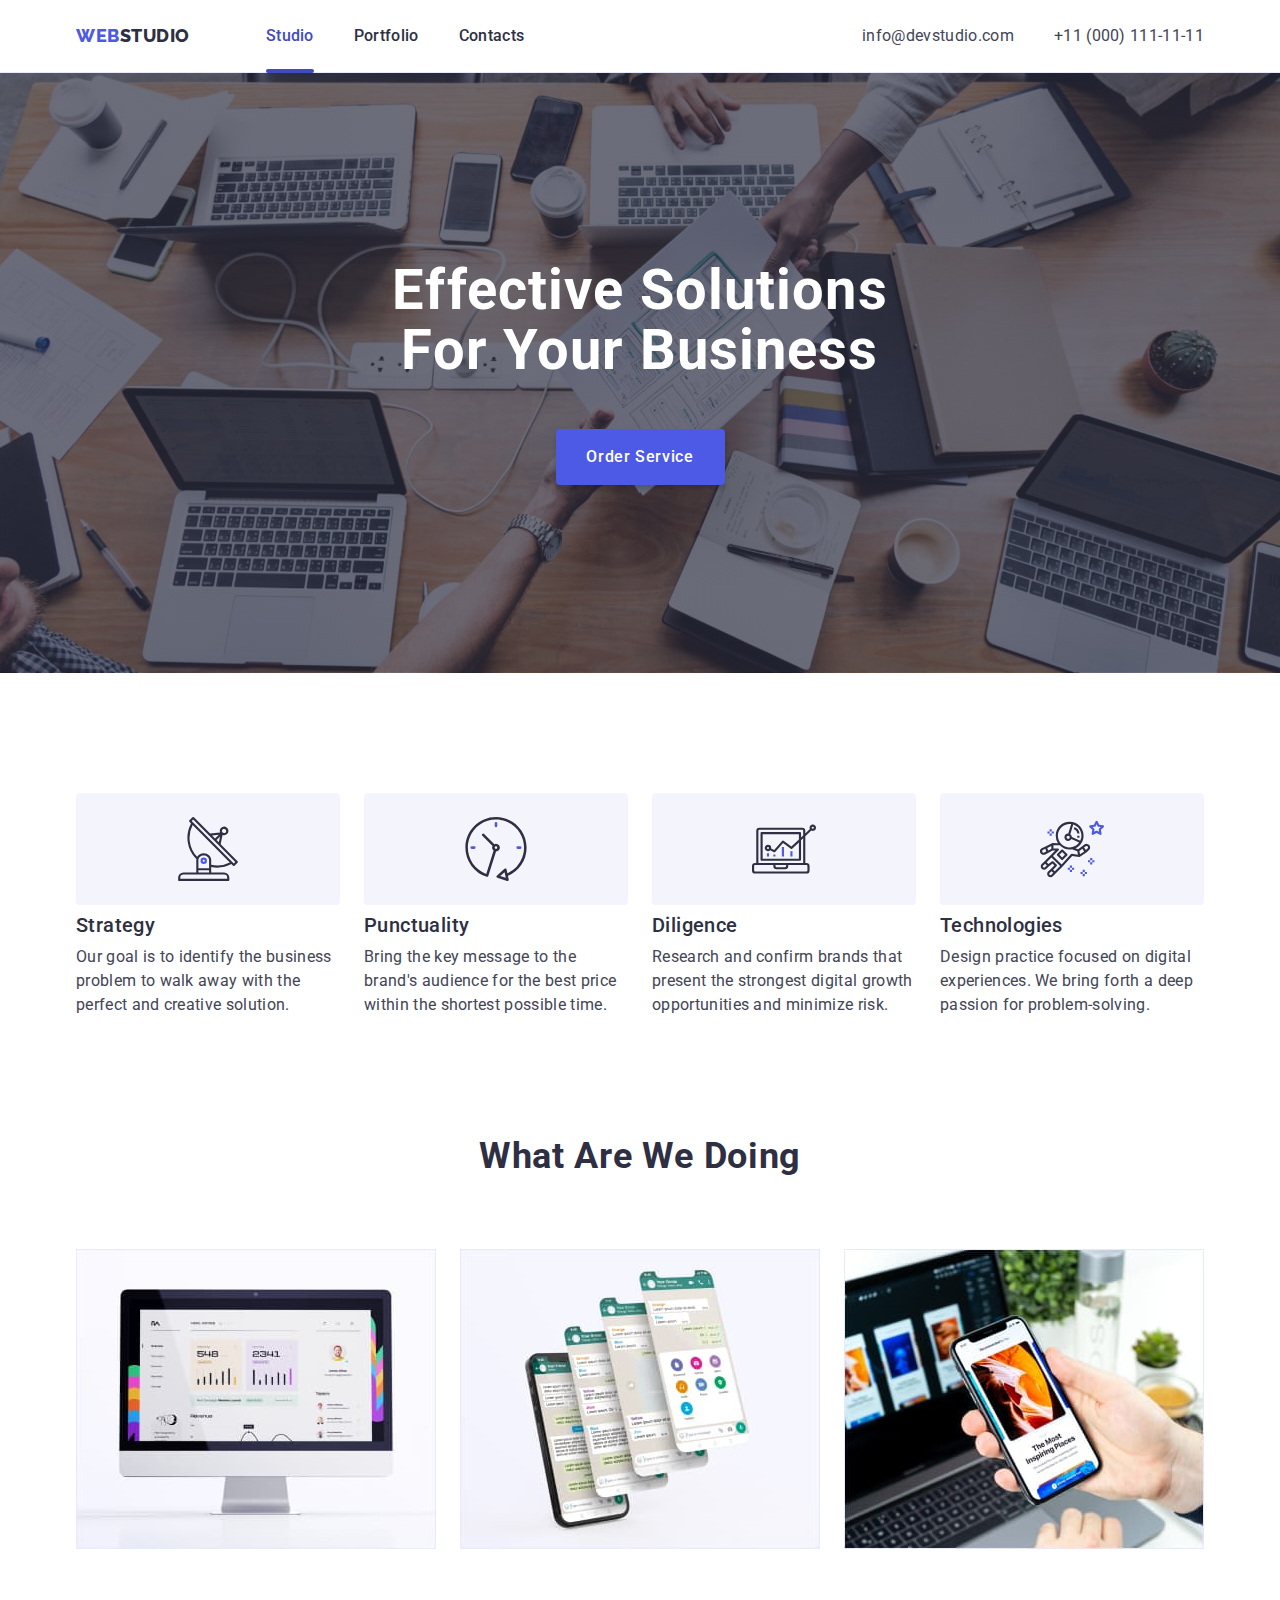
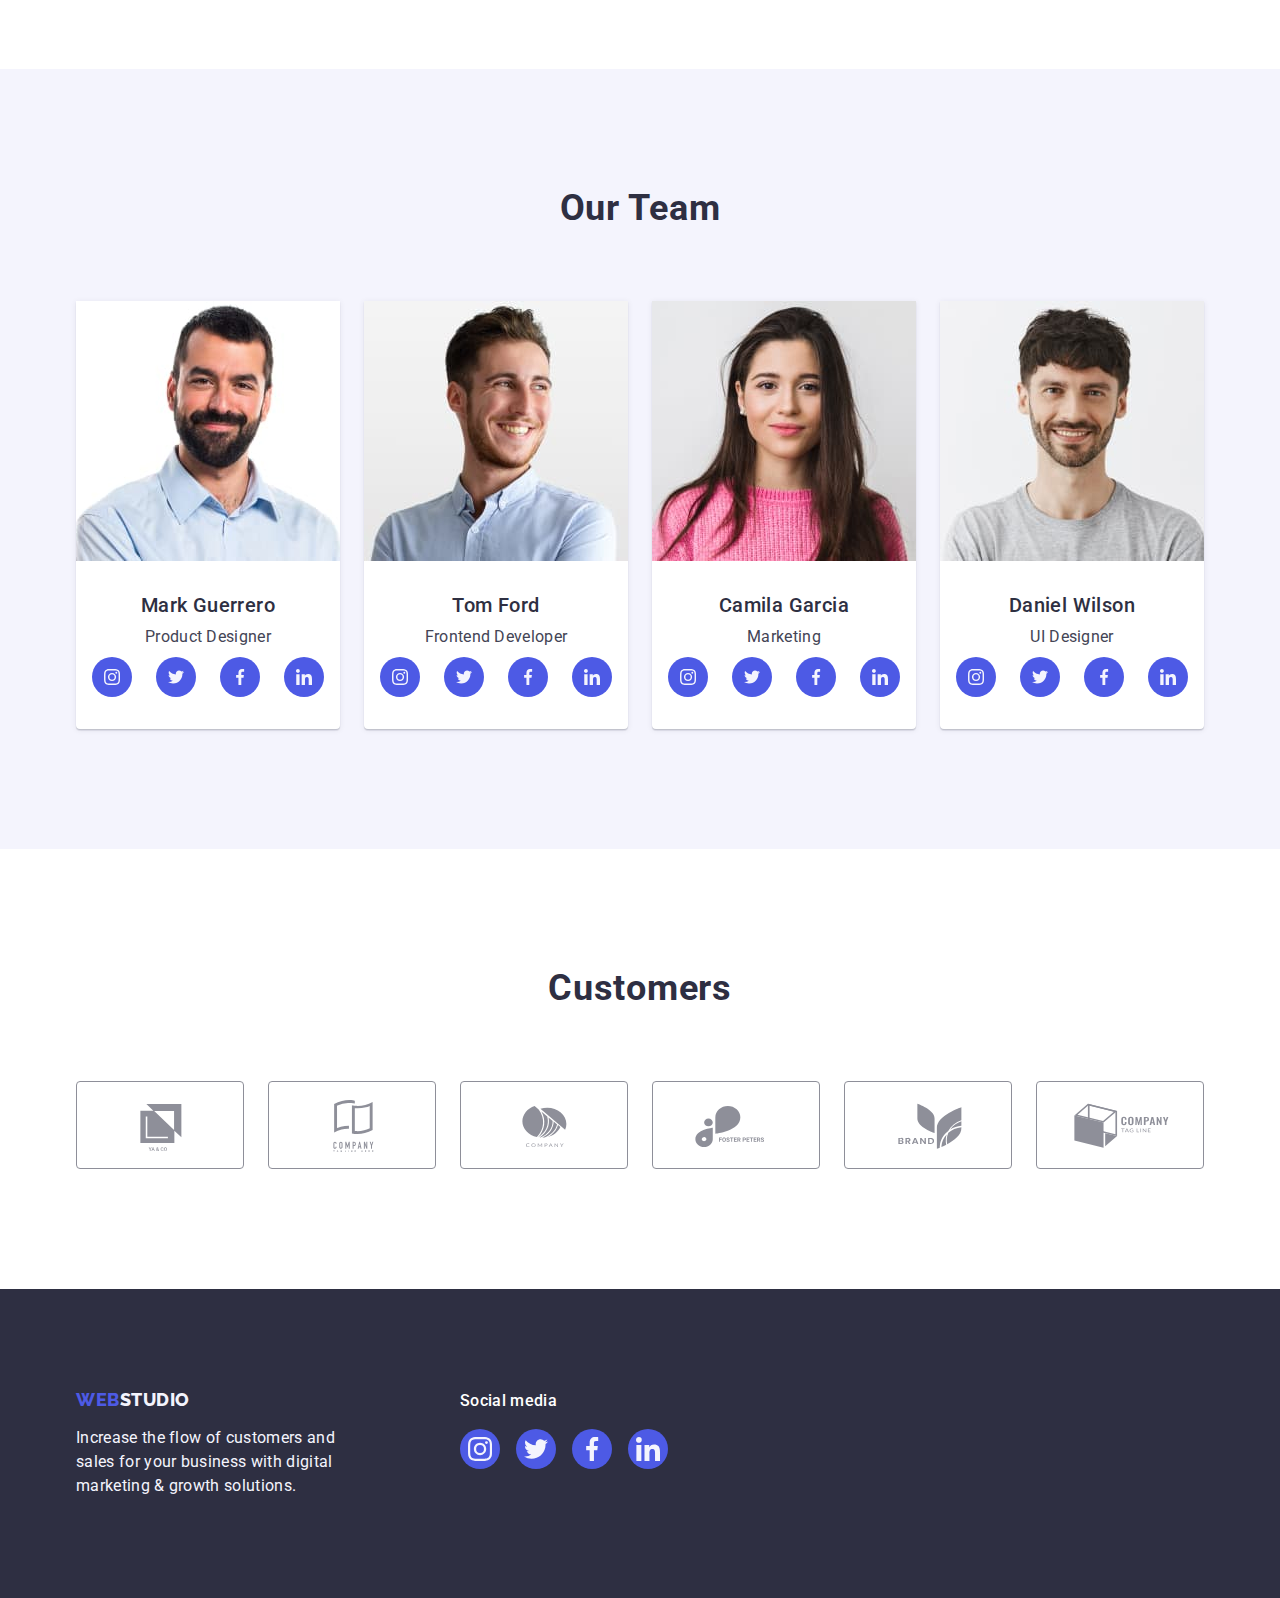
==== index.html @ fa1e2664 "done modal form" ====
<!DOCTYPE html>
<html lang="en">
	<head>
		<meta charset="UTF-8" />
		<meta
			http-equiv="X-UA-Compatible"
			content="IE=edge" />
		<meta
			name="viewport"
			content="width=device-width, initial-scale=1.0" />
		<link
			rel="preconnect"
			href="https://fonts.googleapis.com" />
		<link
			rel="preconnect"
			href="https://fonts.gstatic.com"
			crossorigin />
		<link
			href="https://fonts.googleapis.com/css2?family=Raleway:wght@800&family=Roboto:wght@400;500;700;900&display=swap"
			rel="stylesheet" />
		<link
			rel="stylesheet"
			href="https://cdnjs.cloudflare.com/ajax/libs/modern-normalize/2.0.0/modern-normalize.min.css" />
		<link
			rel="stylesheet"
			href="./css/styles.css" />
		<title>Web Studio</title>
	</head>
	<body>
		<header class="header">
			<div class="container">
				<nav class="nav">
					<a
						href="./index.html"
						class="logo link header__link"
						>Web<span class="logo__end">Studio</span></a
					>
					<ul class="menu list">
						<li>
							<a
								class="link header__link active__link"
								href="./index.html"
								>Studio</a
							>
						</li>
						<li>
							<a
								class="link header__link"
								href="./portfolio.html"
								>Portfolio</a
							>
						</li>
						<li>
							<a
								class="link header__link"
								href=""
								>Contacts</a
							>
						</li>
					</ul>
				</nav>
				<address class="contacts">
					<ul class="list">
						<li>
							<a
								class="link header__link"
								href="mailto:info@devstudio.com"
								>info@devstudio.com</a
							>
						</li>
						<li>
							<a
								class="link header__link"
								href="tel:+110001111111"
								>+11 (000) 111-11-11</a
							>
						</li>
					</ul>
				</address>
			</div>
		</header>
		<main>
			<section class="hero">
				<div class="container">
					<h1 class="title hero__title">
						Effective Solutions for Your Business
					</h1>
					<button
						class="btn hero__btn"
						type="button"
						data-modal-open>
						Order Service
					</button>
				</div>
			</section>
			<section class="section">
				<div class="container">
					<h2 class="visually-hidden">Our benefits</h2>
					<ul class="list cards__list">
						<li class="benefits__item">
							<div class="benefits__wrapper">
								<svg
									width="64"
									height="64">
									<use
										href="./images/icons.svg#icon-antenna"></use>
								</svg>
							</div>
							<h3 class="benefits__title">Strategy</h3>
							<p class="benefits__dscr">
								Our goal is to identify the business problem to
								walk away with the perfect and creative
								solution.
							</p>
						</li>
						<li class="benefits__item">
							<div class="benefits__wrapper">
								<svg
									width="64"
									height="64">
									<use
										href="./images/icons.svg#icon-clock"></use>
								</svg>
							</div>
							<h3 class="benefits__title">Punctuality</h3>
							<p class="benefits__dscr">
								Bring the key message to the brand's audience
								for the best price within the shortest possible
								time.
							</p>
						</li>
						<li class="benefits__item">
							<div class="benefits__wrapper">
								<svg
									width="64"
									height="64">
									<use
										href="./images/icons.svg#icon-diagram"></use>
								</svg>
							</div>
							<h3 class="benefits__title">Diligence</h3>
							<p class="benefits__dscr">
								Research and confirm brands that present the
								strongest digital growth opportunities and
								minimize risk.
							</p>
						</li>
						<li class="benefits__item">
							<div class="benefits__wrapper">
								<svg
									width="64"
									height="64">
									<use
										href="./images/icons.svg#icon-astronaut"></use>
								</svg>
							</div>
							<h3 class="benefits__title">Technologies</h3>
							<p class="benefits__dscr">
								Design practice focused on digital experiences.
								We bring forth a deep passion for
								problem-solving.
							</p>
						</li>
					</ul>
				</div>
			</section>
			<section class="section about">
				<div class="container">
					<h2 class="title">What are we doing</h2>
					<ul class="list cards__list">
						<li class="about__item">
							<img
								src="./images/laptop.jpg"
								alt="laptop"
								width="360" />
						</li>
						<li class="about__item">
							<img
								src="./images/phonescreen.jpg"
								alt="Phone Screen"
								width="360" />
						</li>
						<li class="about__item">
							<img
								src="./images/iphone.jpg"
								alt="iphone in hand"
								width="360" />
						</li>
					</ul>
				</div>
			</section>
			<section class="section team">
				<div class="container">
					<h2 class="title">Our Team</h2>
					<ul class="list cards__list">
						<li class="team__person">
							<img
								src="./images/mark.jpg"
								alt="Mark Guerrero"
								width="264" />
							<div class="card__descr">
								<h3 class="subtitle team__text">
									Mark Guerrero
								</h3>
								<p class="descr team__text">Product Designer</p>
								<ul class="list icons__list team__icons">
									<li class="icons__item">
										<a
											href=""
											class="icons__link link">
											<svg
												class="team__icon"
												width="16"
												height="16">
												<use
													href="./images/icons.svg#icon-instagram"></use>
											</svg>
										</a>
									</li>
									<li class="icons__item">
										<a
											href=""
											class="icons__link link">
											<svg
												class="team__icon"
												width="16"
												height="16">
												<use
													href="./images/icons.svg#icon-twitter"></use>
											</svg>
										</a>
									</li>
									<li class="icons__item">
										<a
											href=""
											class="icons__link link">
											<svg
												class="team__icon"
												width="16"
												height="16">
												<use
													href="./images/icons.svg#icon-facebook"></use>
											</svg>
										</a>
									</li>
									<li class="icons__item">
										<a
											href=""
											class="icons__link link">
											<svg
												class="team__icon"
												width="16"
												height="16">
												<use
													href="./images/icons.svg#icon-linkedin"></use>
											</svg>
										</a>
									</li>
								</ul>
							</div>
						</li>
						<li class="team__person">
							<img
								src="./images/tom.jpg"
								alt="Tom Ford"
								width="264" />
							<div class="card__descr">
								<h3 class="subtitle team__text">Tom Ford</h3>
								<p class="descr team__text">
									Frontend Developer
								</p>
								<ul class="list icons__list team__icons">
									<li class="icons__item">
										<a
											href=""
											class="icons__link link">
											<svg
												class="team__icon"
												width="16"
												height="16">
												<use
													href="./images/icons.svg#icon-instagram"></use>
											</svg>
										</a>
									</li>
									<li class="icons__item">
										<a
											href=""
											class="icons__link link">
											<svg
												class="team__icon"
												width="16"
												height="16">
												<use
													href="./images/icons.svg#icon-twitter"></use>
											</svg>
										</a>
									</li>
									<li class="icons__item">
										<a
											href=""
											class="icons__link link">
											<svg
												class="team__icon"
												width="16"
												height="16">
												<use
													href="./images/icons.svg#icon-facebook"></use>
											</svg>
										</a>
									</li>
									<li class="icons__item">
										<a
											href=""
											class="icons__link link">
											<svg
												class="team__icon"
												width="16"
												height="16">
												<use
													href="./images/icons.svg#icon-linkedin"></use>
											</svg>
										</a>
									</li>
								</ul>
							</div>
						</li>
						<li class="team__person">
							<img
								src="./images/camila.jpg"
								alt="Camila Garcia"
								width="264" />
							<div class="card__descr">
								<h3 class="subtitle team__text">
									Camila Garcia
								</h3>
								<p class="descr team__text">Marketing</p>
								<ul class="list icons__list team__icons">
									<li class="icons__item">
										<a
											href=""
											class="icons__link link">
											<svg
												class="team__icon"
												width="16"
												height="16">
												<use
													href="./images/icons.svg#icon-instagram"></use>
											</svg>
										</a>
									</li>
									<li class="icons__item">
										<a
											href=""
											class="icons__link link">
											<svg
												class="team__icon"
												width="16"
												height="16">
												<use
													href="./images/icons.svg#icon-twitter"></use>
											</svg>
										</a>
									</li>
									<li class="icons__item">
										<a
											href=""
											class="icons__link link">
											<svg
												class="team__icon"
												width="16"
												height="16">
												<use
													href="./images/icons.svg#icon-facebook"></use>
											</svg>
										</a>
									</li>
									<li class="icons__item">
										<a
											href=""
											class="icons__link link">
											<svg
												class="team__icon"
												width="16"
												height="16">
												<use
													href="./images/icons.svg#icon-linkedin"></use>
											</svg>
										</a>
									</li>
								</ul>
							</div>
						</li>
						<li class="team__person">
							<img
								src="./images/daniel.jpg"
								alt="Daniel Wilson"
								width="264" />
							<div class="card__descr">
								<h3 class="subtitle team__text">
									Daniel Wilson
								</h3>
								<p class="descr team__text">UI Designer</p>
								<ul class="list icons__list team__icons">
									<li class="icons__item">
										<a
											href=""
											class="icons__link link">
											<svg
												class="team__icon"
												width="16"
												height="16">
												<use
													href="./images/icons.svg#icon-instagram"></use>
											</svg>
										</a>
									</li>
									<li class="icons__item">
										<a
											href=""
											class="icons__link link">
											<svg
												class="team__icon"
												width="16"
												height="16">
												<use
													href="./images/icons.svg#icon-twitter"></use>
											</svg>
										</a>
									</li>
									<li class="icons__item">
										<a
											href=""
											class="icons__link link">
											<svg
												class="team__icon"
												width="16"
												height="16">
												<use
													href="./images/icons.svg#icon-facebook"></use>
											</svg>
										</a>
									</li>
									<li class="icons__item">
										<a
											href=""
											class="icons__link link">
											<svg
												class="team__icon"
												width="16"
												height="16">
												<use
													href="./images/icons.svg#icon-linkedin"></use>
											</svg>
										</a>
									</li>
								</ul>
							</div>
						</li>
					</ul>
				</div>
			</section>
			<section class="costumers section">
				<div class="container">
					<h2 class="title">Customers</h2>
					<ul class="costumers__list list">
						<li class="costumers__item">
							<a
								href=""
								class="costumers__link link">
								<svg
									class="costumers__icon"
									width="104"
									height="56">
									<use
										href="./images/icons.svg#icon-Logo1"></use>
								</svg>
							</a>
						</li>
						<li class="costumers__item">
							<a
								href=""
								class="costumers__link link"
								><svg
									class="costumers__icon"
									width="104"
									height="56">
									<use
										href="./images/icons.svg#icon-Logo2"></use></svg
							></a>
						</li>
						<li class="costumers__item">
							<a
								href=""
								class="costumers__link link"
								><svg
									class="costumers__icon"
									width="104"
									height="56">
									<use
										href="./images/icons.svg#icon-Logo3"></use></svg
							></a>
						</li>
						<li class="costumers__item">
							<a
								href=""
								class="costumers__link link"
								><svg
									class="costumers__icon"
									width="104"
									height="56">
									<use
										href="./images/icons.svg#icon-Logo4"></use></svg
							></a>
						</li>
						<li class="costumers__item">
							<a
								href=""
								class="costumers__link link"
								><svg
									class="costumers__icon"
									width="104"
									height="56">
									<use
										href="./images/icons.svg#icon-Logo5"></use></svg
							></a>
						</li>
						<li class="costumers__item">
							<a
								href=""
								class="costumers__link link"
								><svg
									class="costumers__icon"
									width="104"
									height="56">
									<use
										href="./images/icons.svg#icon-Logo6"></use></svg
							></a>
						</li>
					</ul>
				</div>
			</section>
		</main>
		<footer class="footer">
			<div class="container">
				<div class="mr-120">
					<a
						href="./index.html"
						class="logo link"
						>Web<span class="logo__footer">Studio</span></a
					>
					<p class="footer__descr">
						Increase the flow of customers and sales for your
						business with digital marketing & growth solutions.
					</p>
				</div>
				<div>
					<p class="footer__title">Social media</p>
					<ul class="list icons__list footer__icons">
						<li class="icons__item">
							<a
								href=""
								class="footer__link link">
								<svg
									width="24"
									height="24"
									class="footer__icon">
									<use
										href="./images/icons.svg#icon-instagram"></use>
								</svg>
							</a>
						</li>
						<li class="icons__item">
							<a
								href=""
								class="footer__link link">
								<svg
									width="24"
									height="24"
									class="footer__icon">
									<use
										href="./images/icons.svg#icon-twitter"></use>
								</svg>
							</a>
						</li>
						<li class="icons__item">
							<a
								href=""
								class="footer__link link">
								<svg
									width="24"
									height="24"
									class="footer__icon">
									<use
										href="./images/icons.svg#icon-facebook"></use>
								</svg>
							</a>
						</li>
						<li class="icons__item">
							<a
								href=""
								class="footer__link link">
								<svg
									width="24"
									height="24"
									class="footer__icon">
									<use
										href="./images/icons.svg#icon-linkedin"></use>
								</svg>
							</a>
						</li>
					</ul>
				</div>
			</div>
		</footer>
		<div
			class="backdrop is-hidden"
			data-modal>
			<div class="modal">
				<button
					type="button"
					class="btn modal-btn"
					data-modal-close>
					<svg
						width="8"
						height="8">
						<use href="./images/icons.svg#icon-close"></use>
					</svg>
				</button>
				<p class="form__header">
					Leave your contacts and we will call you back
				</p>
				<form class="form">
					<label class="form__label">
						<span>Name</span>
						<input
							type="text"
							name="name"
							required
							class="form__input" />
						<svg
							width="18"
							height="24"
							class="form__icon">
							<use href="./images/icons.svg#icon-person"></use>
						</svg>
					</label>
					<label class="form__label">
						<span>Phone</span>
						<input
							type="tel"
							required
							name="phone"
							class="form__input" />
						<svg
							width="18"
							height="24"
							class="form__icon">
							<use href="./images/icons.svg#icon-phone"></use>
						</svg>
					</label>
					<label class="form__label">
						<span>Email</span>
						<input
							type="email"
							required
							name="email"
							class="form__input" />
						<svg
							width="18"
							height="24"
							class="form__icon">
							<use href="./images/icons.svg#icon-email"></use>
						</svg>
					</label>
					<label class="form__label label__textarea">
						<span>Comment</span>
						<textarea
							name="comment"
							placeholder="Text input"
							class="form__textarea"></textarea>
					</label>
					<label class="label__checkbox">
						<input
							class="form__checkbox"
							required
							type="checkbox" />
						<div>
							<svg
								width="10"
								height="8">
								<use href="./images/icons.svg#icon-check"></use>
							</svg>
						</div>
						<span>
							I accept the terms and conditions of the
							<a
								class="terms__link"
								href=""
								>Privacy Policy</a
							>
						</span>
					</label>
					<button
						class="btn form__button"
						type="submit">
						Send
					</button>
				</form>
			</div>
		</div>

		<script src="./js/modal.js"></script>
	</body>
</html>
---- css/styles.css ----
/** ------- Variables ------------ */

:root {
	--color-accent: #4d5ae5;
	--accent-dark: #2e2f42;
	--color-text: #434455;
	--main-font: "Roboto", sans-serif;
	--header-font: "Raleway", sans-serif;
	--color-hover: #404bbf;
	--light-gray: #f4f4fd;
	--light-accent: #e7e9fc;
	--default-white: #ffffff;
	--light-slate: #8e8f99;
	--green-hover: #31d0aa;
	--animation-func: cubic-bezier(0.4, 0, 0.2, 1);
	--backdrop-bg: rgba(46, 47, 66, 0.4);
	--modal-bg: #fcfcfc;
}

/** --------- Default styles -------- */

body {
	font-family: var(--main-font);
	color: var(--color-text);
	background-color: var(--default-white);
}

p,
h1,
h2,
h3,
h4,
h5,
h6,
ul,
li {
	margin: 0;
	padding: 0;
}

img {
	display: block;
	max-width: 100%;
}

/** ------ Technical classes ------ */

.visually-hidden {
	position: absolute;
	width: 1px;
	height: 1px;
	margin: -1px;
	border: 0;
	padding: 0;
	white-space: nowrap;
	clip-path: inset(100%);
	clip: rect(0 0 0 0);
	overflow: hidden;
}

.container {
	max-width: 1158px;
	padding: 0 15px;
	margin: 0 auto;
}

.section {
	padding: 120px 0;
}

.list {
	list-style: none;
}

.btn {
	border-radius: 4px;
	border: none;
	cursor: pointer;
	font-family: inherit;
	font-weight: 500;
	transition: background-color 250ms var(--animation-func);
}

.btn:hover,
.btn:focus {
	background-color: var(--color-hover);
}

.link {
	color: var(--accent-dark);
	text-decoration: none;
	transition: color 250ms var(--animation-func);
	position: relative;
}
.link:hover,
.link:focus {
	color: var(--color-hover);
}

.title {
	text-align: center;
	color: var(--accent-dark);
	text-transform: capitalize;
	font-size: 36px;
	line-height: 1.11;
	letter-spacing: 0.02em;
	margin-bottom: 72px;
}

.subtitle {
	font-weight: 500;
	font-size: 20px;
	line-height: 1.2;
	letter-spacing: 0.02em;
	color: var(--accent-dark);
	margin-bottom: 8px;
}

.descr {
	font-size: 16px;
	line-height: 1.5;
	letter-spacing: 0.02em;
	color: var(--color-text);
}

.active__link {
	color: var(--color-hover);
}

.active__link::after {
	content: "";
	display: block;
	height: 4px;
	width: 100%;
	background-color: var(--color-hover);
	border-radius: 2px;
	position: absolute;
	bottom: -1px;
}

/** --------- Icons ----------  */
.icons__list {
	display: flex;
	justify-content: center;
	align-items: center;
	gap: 24px;
}

.icons__item {
	width: 40px;
	height: 40px;
}

.icons__link {
	width: 100%;
	height: 100%;
	display: flex;
	justify-content: center;
	align-items: center;
	border-radius: 50%;
	background-color: var(--color-accent);
	transition: background-color 250ms var(--animation-func);
}

.icons__link:hover,
.icons__link:focus {
	background-color: var(--color-hover);
}

/*! -------- Header --------- */

.header {
	border-bottom: 1px solid var(--light-accent);
	box-shadow: 0px 2px 1px rgba(46, 47, 66, 0.08),
		0px 1px 1px rgba(46, 47, 66, 0.16), 0px 1px 6px rgba(46, 47, 66, 0.08);
}

.header__link {
	padding: 24px 0;
}

.header > .container {
	display: flex;
	align-items: center;
}

.logo {
	font-family: var(--header-font);
	font-weight: 800;
	font-size: 18px;
	line-height: 1.17;
	letter-spacing: 0.03em;
	text-transform: uppercase;
	color: var(--color-accent);
	display: block;
	margin-right: 76px;
}

.logo__end {
	color: var(--accent-dark);
}

.nav {
	display: flex;
	align-items: center;
}

.menu {
	display: flex;
	gap: 40px;
}

.menu a {
	font-weight: 500;
	font-size: 16px;
	line-height: 1.5;
	letter-spacing: 0.02em;
	display: block;
}

.contacts {
	font-style: normal;
	margin-left: auto;
}

.contacts ul {
	display: flex;
	gap: 40px;
}

.contacts a {
	color: inherit;
	font-size: 16px;
	line-height: 1.5;
	letter-spacing: 0.02em;
	text-decoration: none;
	display: block;
}

/*! ------ Hero -------- */

.hero {
	background-color: var(--accent-dark);
	background-image: linear-gradient(
			rgba(46, 47, 66, 0.7),
			rgba(46, 47, 66, 0.7)
		),
		url(../images/hero-bg.jpg);
	background-position: center;
	background-repeat: no-repeat;
	background-size: cover;
	max-width: 1440px;
	margin: 0 auto;
	padding: 188px 0;
}

.hero__title {
	font-size: 56px;
	line-height: 1.07;
	letter-spacing: 0.02em;
	color: var(--default-white);
	margin: 0 auto;
	max-width: 496px;
}

.hero__btn {
	font-family: inherit;
	font-size: 16px;
	line-height: 1.5;
	letter-spacing: 0.04em;
	color: var(--default-white);
	background: var(--color-accent);
	box-shadow: 0px 4px 4px rgba(0, 0, 0, 0.15);
	min-width: 169px;
	height: 56px;
	margin: 48px auto 0 auto;
	display: block;
}

.cards__list {
	display: flex;
	gap: 24px;
}

/*!----------- Benefits ----------  */
.benefits__item {
	flex-basis: calc((100% - 24px) / 4);
}

.benefits__wrapper {
	width: 264px;
	height: 112px;
	background-color: var(--light-gray);
	display: flex;
	justify-content: center;
	align-items: center;
	margin-bottom: 8px;
	border-radius: 4px;
}

.benefits__title {
	font-weight: 500;
	font-size: 20px;
	line-height: 1.2;
	letter-spacing: 0.02em;
	color: var(--accent-dark);
	margin-bottom: 8px;
}

.benefits__dscr {
	font-size: 16px;
	line-height: 1.5;
	letter-spacing: 0.02em;
	color: var(--color-text);
}

/*! -------- About --------- */

.about {
	padding-top: 0;
}

.about__item {
	flex-basis: calc((100% - 24px) / 3);
}

/*! ----------- Team ---------- */

.team {
	background: var(--light-gray);
}

.card__descr {
	padding: 32px 16px;
}

.team__text {
	text-align: center;
	margin-bottom: 8px;
}

.team__person {
	background: var(--default-white);
	box-shadow: 0px 1px 6px rgba(46, 47, 66, 0.08),
		0px 1px 1px rgba(46, 47, 66, 0.16), 0px 2px 1px rgba(46, 47, 66, 0.08);
	border-radius: 0px 0px 4px 4px;
	flex-basis: calc((100% - 24px) / 4);
}

.team__icon {
	fill: var(--light-gray);
}

/*! ---------- Costumers ------  */

.costumers__list {
	display: flex;
	justify-content: center;
	align-items: center;
	gap: 24px;
}

.costumers__item {
	width: 168px;
	height: 88px;
}

.costumers__link {
	width: 100%;
	height: 100%;
	display: flex;
	align-items: center;
	justify-content: center;
	border: 1px solid var(--light-slate);
	border-radius: 4px;
	color: var(--light-slate);
	transition: color 250ms var(--animation-func),
		border-color 250ms var(--animation-func);
}

.costumers__icon {
	fill: currentColor;
}

.costumers__link:hover,
.costumers__link:focus {
	color: var(--color-hover);
	border-color: var(--color-hover);
}

/*! --------- Footer ---------  */

.footer {
	background: var(--accent-dark);
	padding: 100px 0;
}

.footer > .container {
	display: flex;
	align-items: baseline;
}

.mr-120 {
	margin-right: 120px;
}

.footer .logo {
	display: inline-block;
	margin-bottom: 16px;
	padding: 0;
	margin-right: 0;
}

.logo__footer {
	color: var(--light-gray);
}

.footer__descr {
	font-size: 16px;
	line-height: 1.5;
	letter-spacing: 0.02em;
	color: var(--light-gray);
	width: 264px;
}

.footer__title {
	color: var(--default-white);
	font-weight: 500;
	font-size: 16px;
	line-height: 1.5;
	letter-spacing: 0.02em;
	margin-bottom: 16px;
}

.footer__icon {
	fill: var(--light-gray);
}

.footer__icons {
	gap: 16px;
}

.footer__link {
	width: 100%;
	height: 100%;
	display: flex;
	justify-content: center;
	align-items: center;
	border-radius: 50%;
	background-color: var(--color-accent);
	transition: background-color 250ms var(--animation-func);
}

.footer__link:hover,
.footer__link:focus {
	background-color: var(--green-hover);
}

/*? ---------- Portfolio page ---------  */

.portfolio {
	padding: 96px 0 120px;
}

.portfolio__nav {
	display: flex;
	justify-content: center;
	gap: 24px;
	margin-bottom: 72px;
}

.portfolio__btn {
	background: var(--light-gray);
	border: 1px solid var(--light-accent);
	font-size: 16px;
	line-height: 1.5;
	letter-spacing: 0.04em;
	color: var(--color-accent);
	padding: 12px 24px;
	transition: color 250ms var(--animation-func),
		border-color 250ms var(--animation-func),
		box-shadow 250ms var(--animation-func),
		background-color 250ms var(--animation-func);
}

.portfolio__btn:hover,
.portfolio__btn:focus {
	color: var(--default-white);
	border-color: transparent;
	box-shadow: 0px 3px 1px rgba(0, 0, 0, 0.1), 0px 2px 1px rgba(0, 0, 0, 0.08),
		0px 2px 2px rgba(0, 0, 0, 0.12);
}

.portfolio__list {
	display: flex;
	flex-wrap: wrap;
	column-gap: 24px;
	justify-content: center;
	row-gap: 48px;
}

.portfolio__projects {
	flex-basis: calc((100% - 48px) / 3);
}

.portfolio__link {
	display: block;
	transition: box-shadow 250ms var(--animation-func);
}

.portfolio__link:hover,
.portfolio__link:focus {
	box-shadow: 0px 1px 6px rgba(46, 47, 66, 0.08),
		0px 1px 1px rgba(46, 47, 66, 0.16), 0px 2px 1px rgba(46, 47, 66, 0.08);
}

.portfolio__link:hover .portfolio__overlay,
.portfolio__link:focus .portfolio__overlay {
	transform: translate(0);
}

.portfolio__descr {
	padding: 32px 16px;
	border: 1px solid var(--light-accent);
	border-top: none;
}

.portfolio__thumb {
	position: relative;
	overflow: hidden;
}

.portfolio__overlay {
	position: absolute;
	top: 0;
	left: 0;
	background-color: var(--color-accent);
	width: 100%;
	height: 100%;
	font-size: 16px;
	line-height: 1.5;
	letter-spacing: 0.02em;
	color: var(--light-gray);
	padding: 40px 32px;
	transform: translateY(100%);
	transition: transform 250ms var(--animation-func);
}

/** -------------- Modal ------------ */

.modal {
	width: 408px;
	min-height: 584px;
	padding: 72px 24px 24px;
	background-color: var(--modal-bg);
	box-shadow: 0px 1px 1px rgba(0, 0, 0, 0.14), 0px 1px 3px rgba(0, 0, 0, 0.12),
		0px 2px 1px rgba(0, 0, 0, 0.2);
	border-radius: 4px;
	position: absolute;
	top: 50%;
	left: 50%;
	transform: translate(-50%, -50%);
	transition: transform 250ms var(--animation-func);
}

.backdrop {
	width: 100%;
	height: 100%;
	top: 0;
	position: fixed;
	background: var(--backdrop-bg);
	transition: opacity 250ms var(--animation-func),
		visibility 250ms var(--animation-func);
}

.modal-btn {
	width: 24px;
	height: 24px;
	padding: 0;
	border: 1px solid rgba(0, 0, 0, 0.1);
	background-color: var(--light-accent);
	border-radius: 50%;
	display: flex;
	justify-content: center;
	align-items: center;
	position: absolute;
	top: 24px;
	right: 24px;
	color: var(--accent-dark);
	fill: currentColor;
	transition: background-color 250ms var(--animation-func),
		border 250ms var(--animation-func);
}

.modal-btn > svg {
	transition: fill 250ms var(--animation-func);
}

.modal-btn:hover,
.modal-btn:focus {
	color: var(--default-white);
	border: none;
}

.is-hidden {
	opacity: 0;
	visibility: hidden;
	pointer-events: none;
}

.backdrop.is-hidden .modal {
	transform: translate(-50%, -50%) scaleY(3);
}

.form__header {
	font-weight: 500;
	font-size: 16px;
	line-height: 1.5;
	text-align: center;
	letter-spacing: 0.02em;
	color: var(--accent-dark);
	margin-bottom: 16px;
}

.form__label {
	display: block;
	margin-bottom: 8px;
	position: relative;
	cursor: pointer;
}

.form__label > span {
	font-size: 12px;
	line-height: 1.17;
	letter-spacing: 0.04em;
	color: var(--light-slate);
	display: block;
	margin-bottom: 4px;
}

.form__input {
	width: 360px;
	height: 40px;
	border: 1px solid rgba(46, 47, 66, 0.4);
	border-radius: 4px;
	padding-left: 38px;
	transition: border-color 250ms var(--animation-func);
	cursor: pointer;
}

.form__icon {
	position: absolute;
	left: 16px;
	bottom: 8px;
}

.form__input:focus,
.form__textarea:focus {
	border-color: var(--color-accent);
	outline: none;
}

.form__label:focus-within .form__icon {
	fill: var(--color-accent);
	filter: drop-shadow(0px 4px 4px rgba(0, 0, 0, 0.25));
}

.form__textarea {
	width: 360px;
	height: 120px;
	border: 1px solid rgba(46, 47, 66, 0.4);
	border-radius: 4px;
	resize: none;
	padding-left: 16px;
	padding-top: 8px;
	transition: border-color 250ms var(--animation-func);
	cursor: pointer;
}

.form__textarea::placeholder {
	font-size: 12px;
	line-height: 1.17;
	letter-spacing: 0.04em;
	color: rgba(46, 47, 66, 0.4);
}

.form__button {
	width: 169px;
	height: 56px;
	color: var(--default-white);
	background-color: var(--color-accent);
	box-shadow: 0px 4px 4px rgba(0, 0, 0, 0.15);
	border-radius: 4px;
	display: block;
	margin: 0 auto;
}

.label__textarea {
	margin-bottom: 16px;
}

.form__checkbox {
	appearance: none;
}

.label__checkbox {
	display: flex;
	align-items: center;
	justify-content: start;
	margin-bottom: 24px;
	font-size: 12px;
	line-height: 1.17;
	letter-spacing: 0.04em;
	color: var(--light-slate);
	cursor: pointer;
}

.label__checkbox > div {
	display: flex;
	width: 16px;
	height: 16px;
	border: 1px solid rgba(46, 47, 66, 0.4);
	border-radius: 2px;
	margin-right: 8px;
	cursor: pointer;
	justify-content: center;
	align-items: center;
	transition: background-color 250ms var(--animation-func),
		border 250ms var(--animation-func);
}

.terms__link {
	color: var(--color-accent);
}

.form__checkbox + div > svg {
	fill: transparent;
	transition: fill 250ms var(--animation-func);
}

.form__checkbox:checked + div > svg {
	fill: var(--default-white);
}

.form__checkbox:checked + div {
	background-color: var(--color-hover);
	border: none;
}
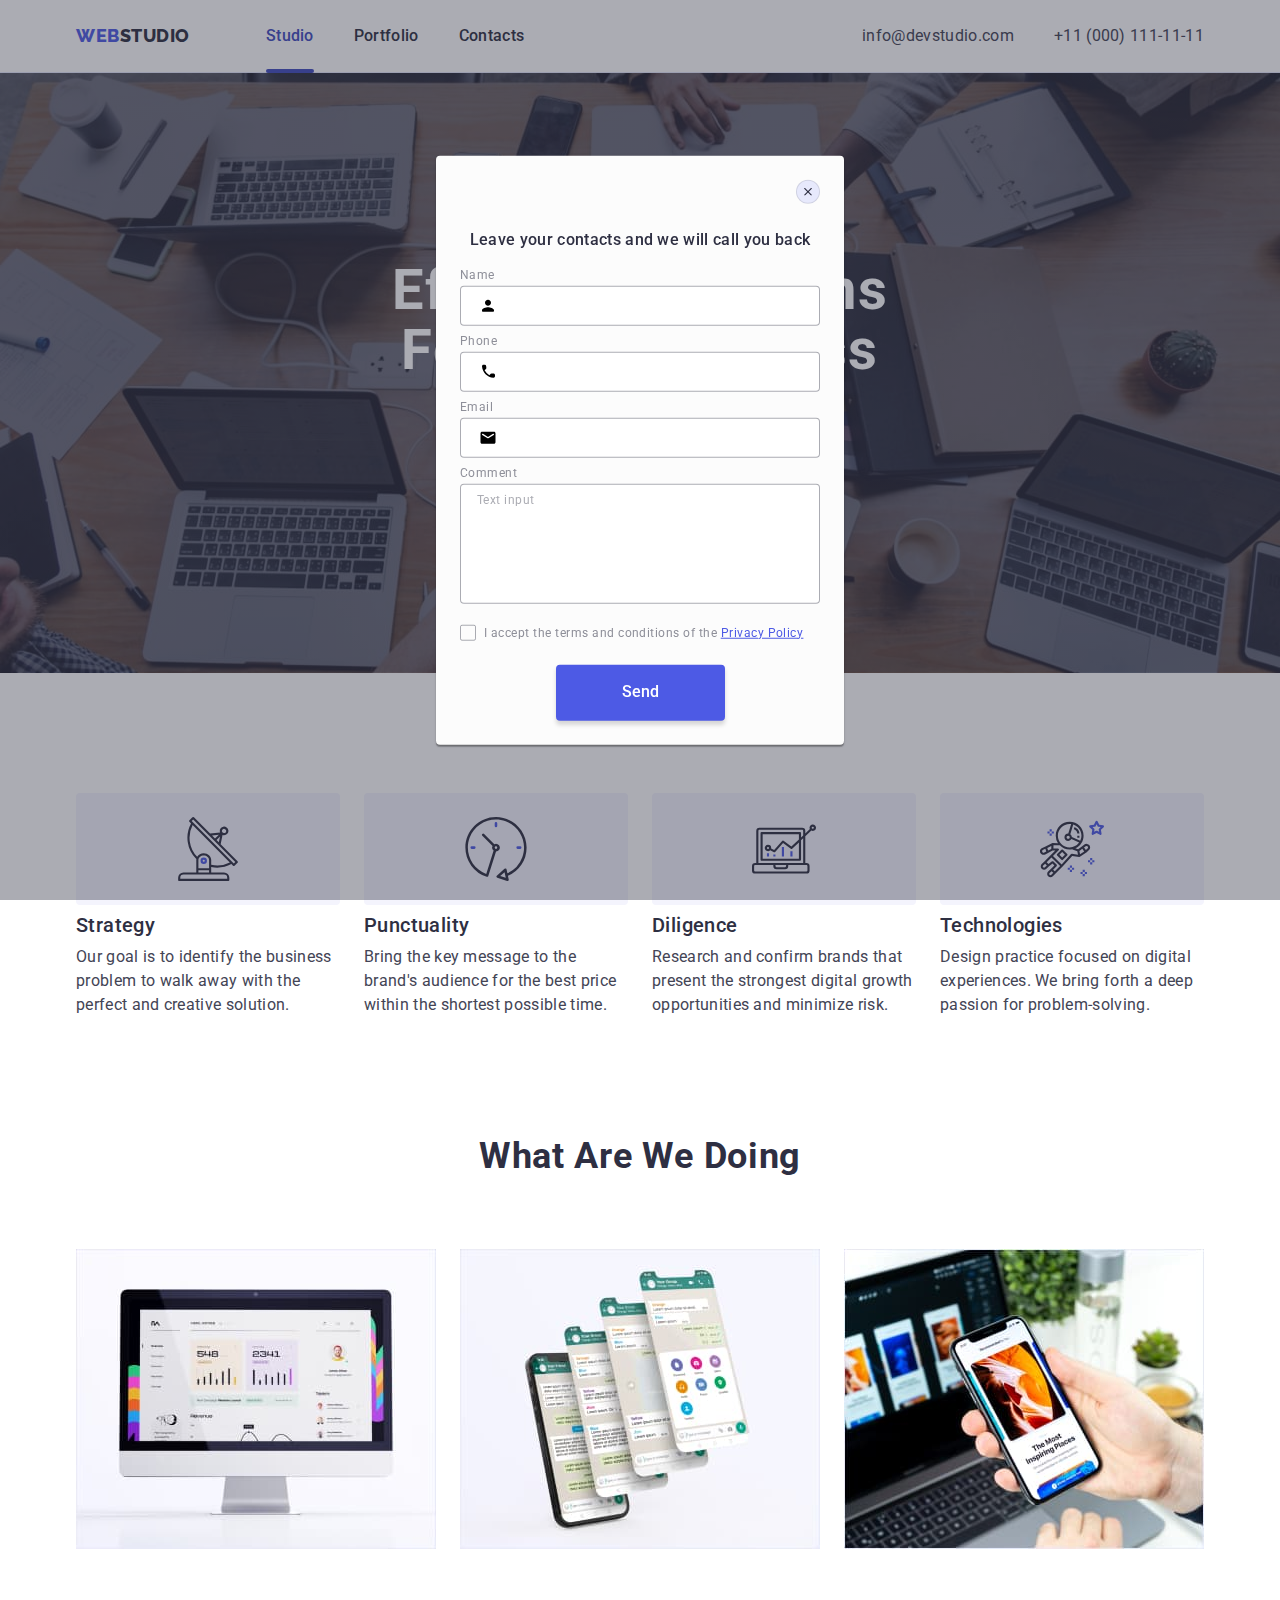
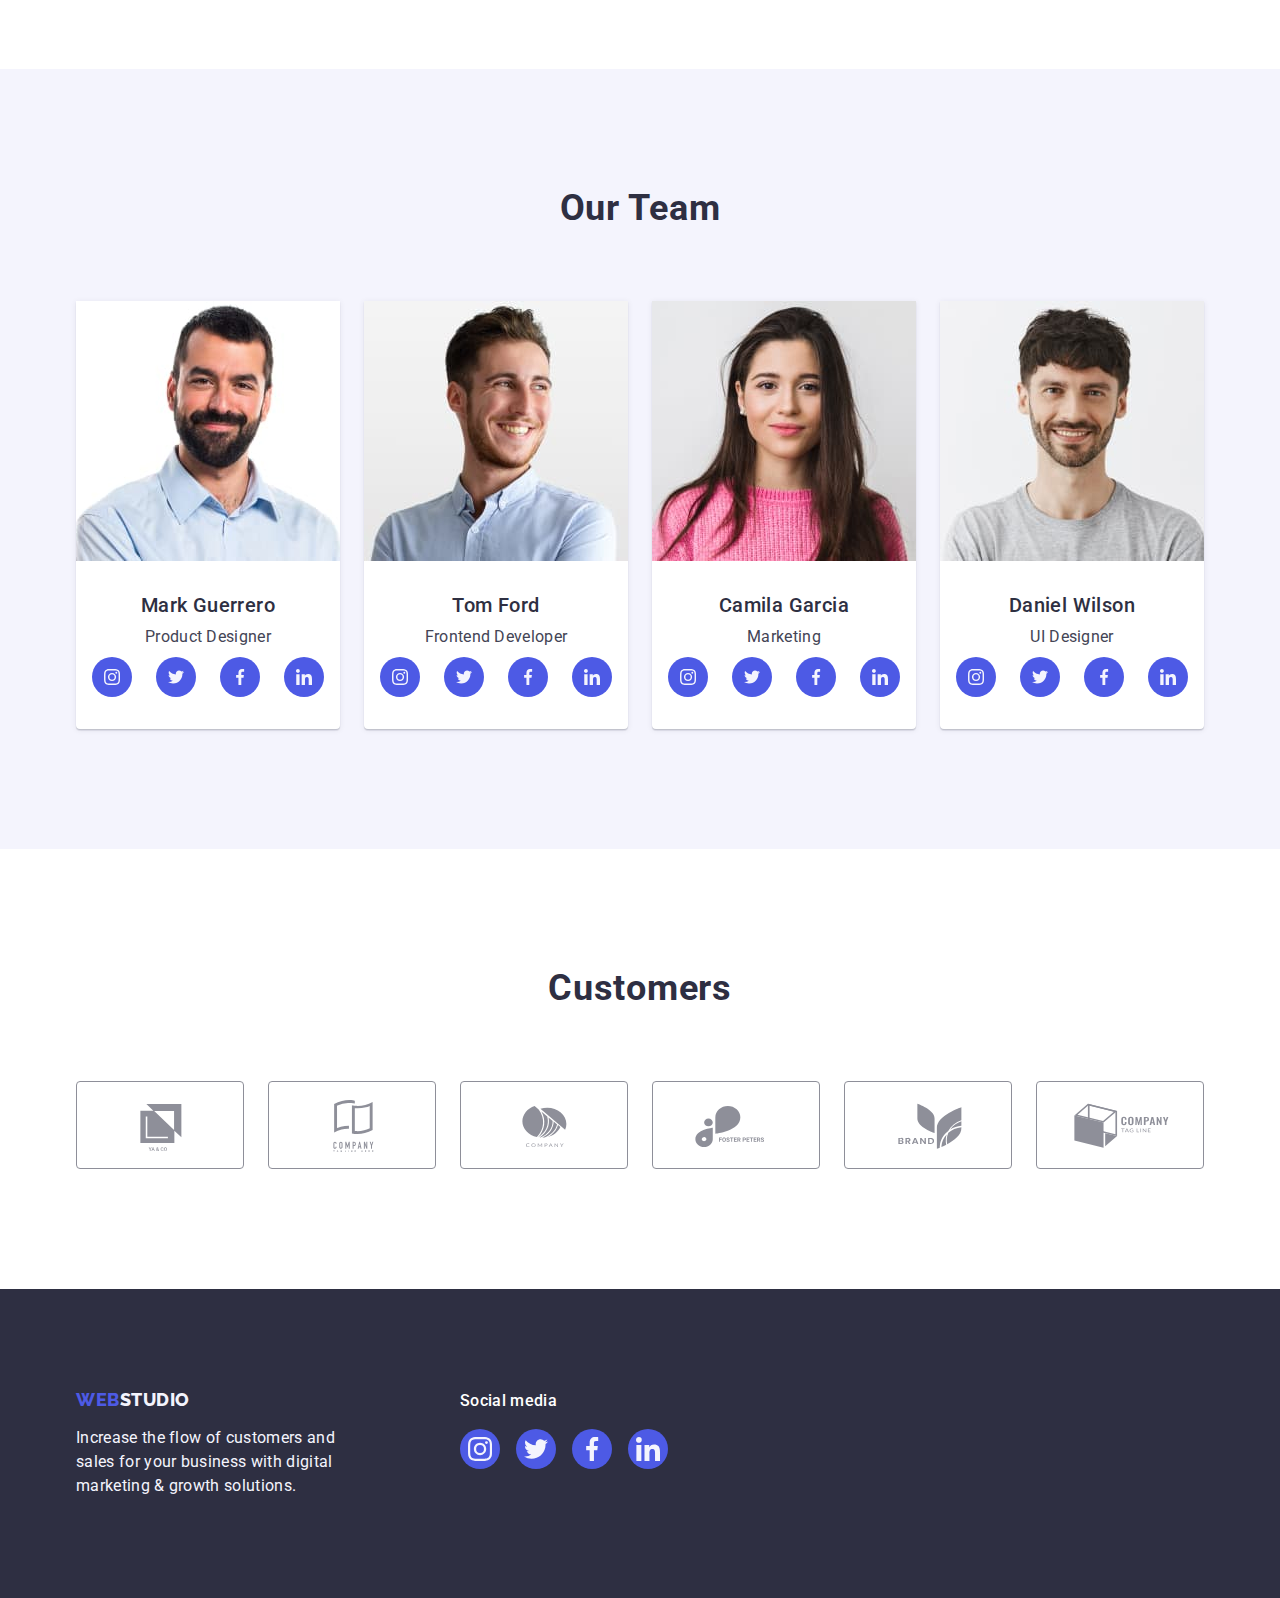
==== commit b516c8cf: "re-work modal form" ====
--- a/index.html
+++ b/index.html
@@ -614,7 +614,7 @@
 			</div>
 		</footer>
 		<div
-			class="backdrop is-hidden"
+			class="backdrop"
 			data-modal>
 			<div class="modal">
 				<button
@@ -631,79 +631,109 @@
 					Leave your contacts and we will call you back
 				</p>
 				<form class="form">
-					<label class="form__label">
-						<span>Name</span>
-						<input
-							type="text"
-							name="name"
-							required
-							class="form__input" />
-						<svg
-							width="18"
-							height="24"
-							class="form__icon">
-							<use href="./images/icons.svg#icon-person"></use>
-						</svg>
-					</label>
-					<label class="form__label">
-						<span>Phone</span>
-						<input
-							type="tel"
-							required
-							name="phone"
-							class="form__input" />
-						<svg
-							width="18"
-							height="24"
-							class="form__icon">
-							<use href="./images/icons.svg#icon-phone"></use>
-						</svg>
-					</label>
-					<label class="form__label">
-						<span>Email</span>
-						<input
-							type="email"
-							required
-							name="email"
-							class="form__input" />
-						<svg
-							width="18"
-							height="24"
-							class="form__icon">
-							<use href="./images/icons.svg#icon-email"></use>
-						</svg>
-					</label>
-					<label class="form__label label__textarea">
-						<span>Comment</span>
+					<div class="form__wrapper">
+						<label
+							class="form__label"
+							for="name"
+							>Name</label
+						>
+						<div class="input__wrapper">
+							<input
+								required
+								name="name"
+								type="text"
+								class="form__input"
+								id="name" />
+							<svg
+								width="18"
+								height="18"
+								class="form__icon">
+								<use
+									href="./images/icons.svg#icon-person"></use>
+							</svg>
+						</div>
+					</div>
+					<div class="form__wrapper">
+						<label
+							class="form__label"
+							for="phone"
+							>Phone</label
+						>
+						<div class="input__wrapper">
+							<input
+								required
+								name="phone"
+								type="tel"
+								class="form__input"
+								id="phone" />
+							<svg
+								width="18"
+								height="24"
+								class="form__icon">
+								<use href="./images/icons.svg#icon-phone"></use>
+							</svg>
+						</div>
+					</div>
+					<div class="form__wrapper">
+						<label
+							class="form__label"
+							for="email"
+							>Email</label
+						>
+						<div class="input__wrapper">
+							<input
+								required
+								name="email"
+								type="email"
+								class="form__input"
+								id="email" />
+							<svg
+								width="18"
+								height="24"
+								class="form__icon">
+								<use href="./images/icons.svg#icon-email"></use>
+							</svg>
+						</div>
+					</div>
+					<div class="textarea__wrapper">
+						<label
+							class="form__label"
+							for="comment"
+							>Comment</label
+						>
 						<textarea
 							name="comment"
-							placeholder="Text input"
-							class="form__textarea"></textarea>
-					</label>
-					<label class="label__checkbox">
+							id="comment"
+							class="form__textarea"
+							placeholder="Text input"></textarea>
+					</div>
+					<div class="checkbox__wrapper">
 						<input
-							class="form__checkbox"
-							required
+							class="input__policy visually-hidden"
+							name="police"
+							id="policy"
 							type="checkbox" />
-						<div>
-							<svg
-								width="10"
-								height="8">
-								<use href="./images/icons.svg#icon-check"></use>
-							</svg>
-						</div>
-						<span>
-							I accept the terms and conditions of the
-							<a
-								class="terms__link"
-								href=""
-								>Privacy Policy</a
+						<label
+							for="policy"
+							class="form__label policy__label">
+							<span class="checkbox">
+								<svg
+									class="check__icon"
+									width="10"
+									height="8">
+									<use
+										href="./images/icons.svg#icon-check"></use>
+								</svg>
+							</span>
+							<span
+								>I accept the terms and conditions of the
+								<a href="">Privacy Policy</a></span
 							>
-						</span>
-					</label>
+						</label>
+					</div>
 					<button
-						class="btn form__button"
-						type="submit">
+						type="submit"
+						class="btn form__btn">
 						Send
 					</button>
 				</form>
--- a/css/styles.css
+++ b/css/styles.css
@@ -623,24 +623,24 @@
 }
 
 .form__label {
-	display: block;
-	margin-bottom: 8px;
-	position: relative;
-	cursor: pointer;
-}
-
-.form__label > span {
 	font-size: 12px;
 	line-height: 1.17;
 	letter-spacing: 0.04em;
 	color: var(--light-slate);
 	display: block;
 	margin-bottom: 4px;
+	cursor: pointer;
+}
+
+.input__wrapper {
+	margin-bottom: 8px;
+	position: relative;
 }
 
 .form__input {
-	width: 360px;
+	width: 100%;
 	height: 40px;
+	outline: transparent;
 	border: 1px solid rgba(46, 47, 66, 0.4);
 	border-radius: 4px;
 	padding-left: 38px;
@@ -650,30 +650,33 @@
 
 .form__icon {
 	position: absolute;
-	left: 16px;
-	bottom: 8px;
+	top: 50%;
+	transform: translateY(-50%);
+	left: 19px;
+	transition: fill 250ms var(--animation-func),
+		filter 250ms var(--animation-func);
 }
 
 .form__input:focus,
 .form__textarea:focus {
 	border-color: var(--color-accent);
-	outline: none;
-}
-
-.form__label:focus-within .form__icon {
+}
+
+.form__input:focus + .form__icon {
 	fill: var(--color-accent);
 	filter: drop-shadow(0px 4px 4px rgba(0, 0, 0, 0.25));
 }
 
 .form__textarea {
-	width: 360px;
+	width: 100%;
 	height: 120px;
+	resize: none;
 	border: 1px solid rgba(46, 47, 66, 0.4);
 	border-radius: 4px;
-	resize: none;
-	padding-left: 16px;
-	padding-top: 8px;
+	outline: transparent;
 	transition: border-color 250ms var(--animation-func);
+	padding: 8px 16px;
+	margin-bottom: 16px;
 	cursor: pointer;
 }
 
@@ -684,65 +687,52 @@
 	color: rgba(46, 47, 66, 0.4);
 }
 
-.form__button {
-	width: 169px;
-	height: 56px;
-	color: var(--default-white);
-	background-color: var(--color-accent);
-	box-shadow: 0px 4px 4px rgba(0, 0, 0, 0.15);
-	border-radius: 4px;
-	display: block;
-	margin: 0 auto;
-}
-
-.label__textarea {
-	margin-bottom: 16px;
-}
-
-.form__checkbox {
-	appearance: none;
-}
-
-.label__checkbox {
-	display: flex;
-	align-items: center;
-	justify-content: start;
+.checkbox__wrapper {
 	margin-bottom: 24px;
-	font-size: 12px;
-	line-height: 1.17;
-	letter-spacing: 0.04em;
-	color: var(--light-slate);
-	cursor: pointer;
-}
-
-.label__checkbox > div {
-	display: flex;
+}
+
+.policy__label {
+	margin: 0;
+	display: flex;
+	align-items: center;
+}
+
+.policy__label a {
+	color: var(--color-accent);
+}
+
+.checkbox {
 	width: 16px;
 	height: 16px;
 	border: 1px solid rgba(46, 47, 66, 0.4);
 	border-radius: 2px;
 	margin-right: 8px;
-	cursor: pointer;
-	justify-content: center;
-	align-items: center;
+	outline: transparent;
 	transition: background-color 250ms var(--animation-func),
 		border 250ms var(--animation-func);
-}
-
-.terms__link {
-	color: var(--color-accent);
-}
-
-.form__checkbox + div > svg {
+	display: flex;
+	justify-content: center;
+	align-items: center;
 	fill: transparent;
+}
+
+.check__icon {
 	transition: fill 250ms var(--animation-func);
 }
 
-.form__checkbox:checked + div > svg {
+.input__policy:checked + .policy__label .checkbox {
+	background-color: var(--color-hover);
 	fill: var(--default-white);
-}
-
-.form__checkbox:checked + div {
-	background-color: var(--color-hover);
 	border: none;
 }
+
+.form__btn {
+	display: block;
+	margin: 0 auto;
+	background-color: var(--color-accent);
+	min-width: 169px;
+	height: 56px;
+	box-shadow: 0px 4px 4px rgba(0, 0, 0, 0.15);
+	border-radius: 4px;
+	color: var(--default-white);
+}
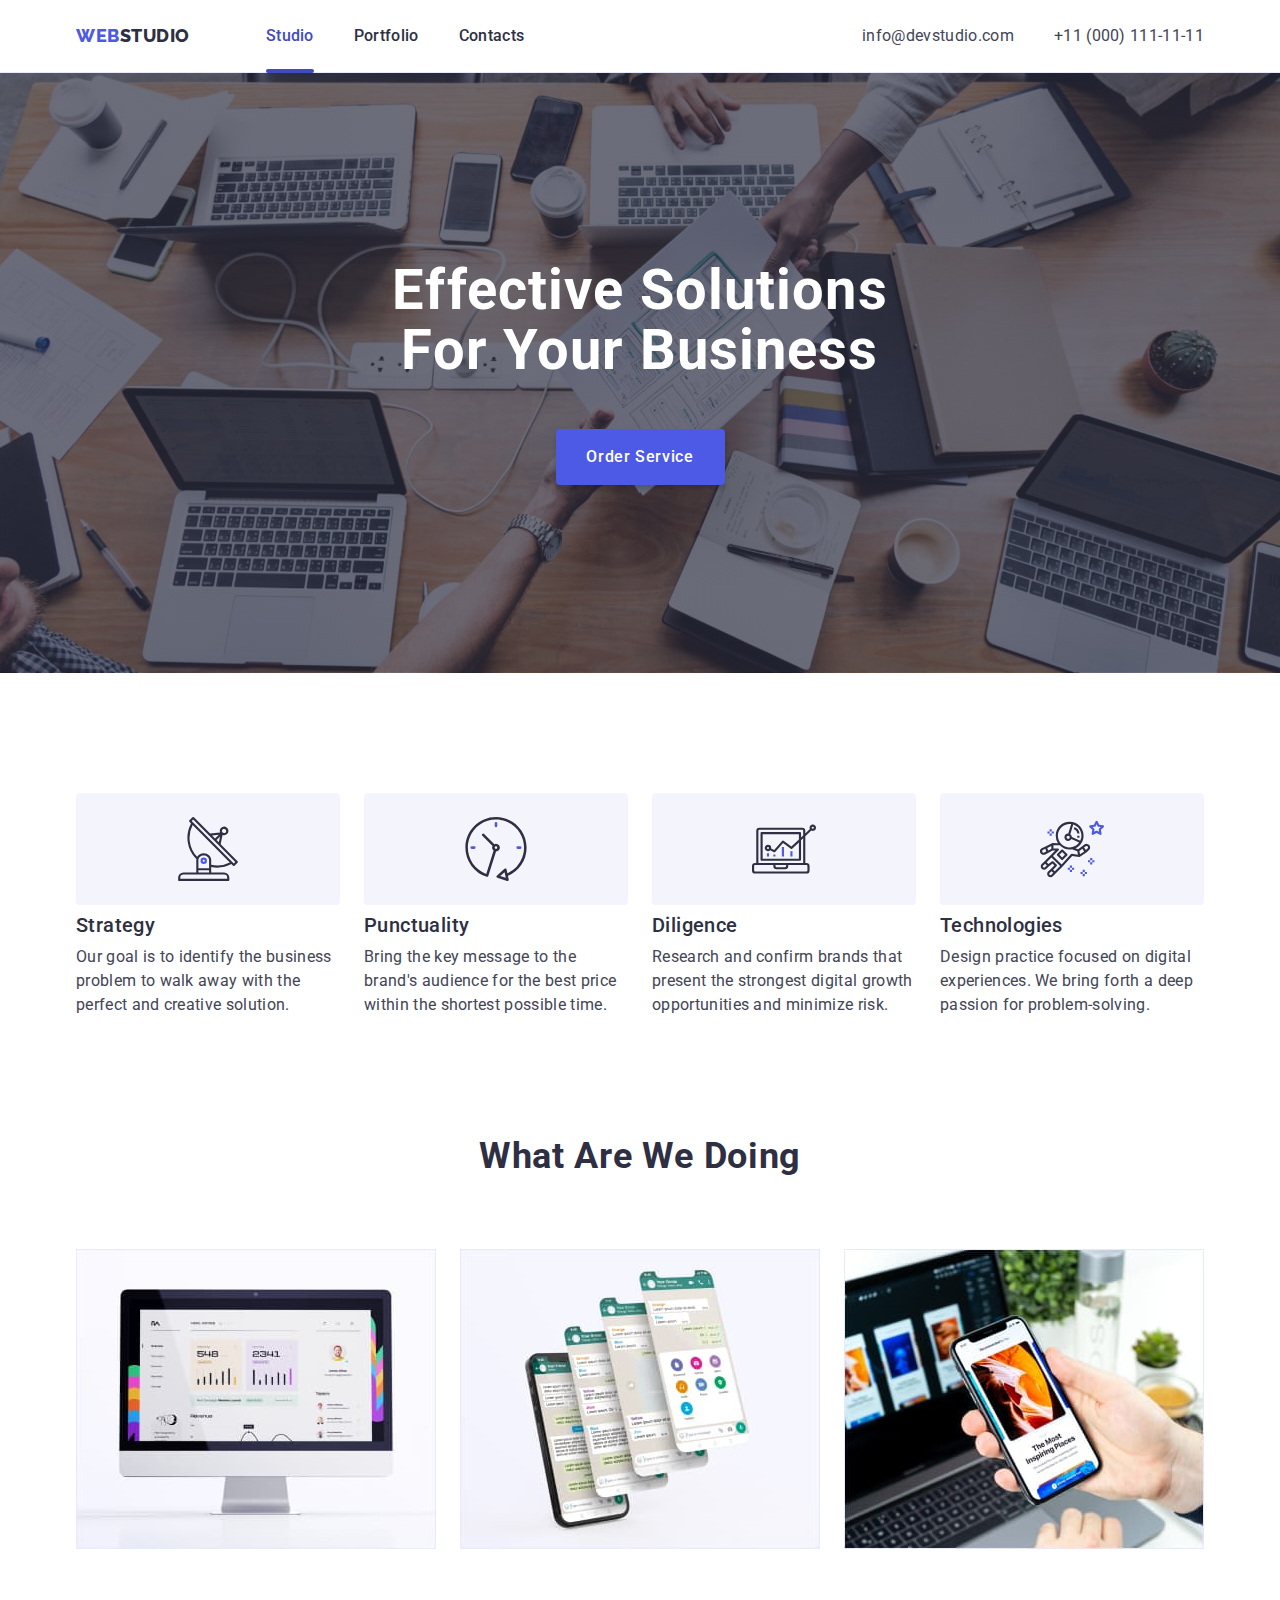
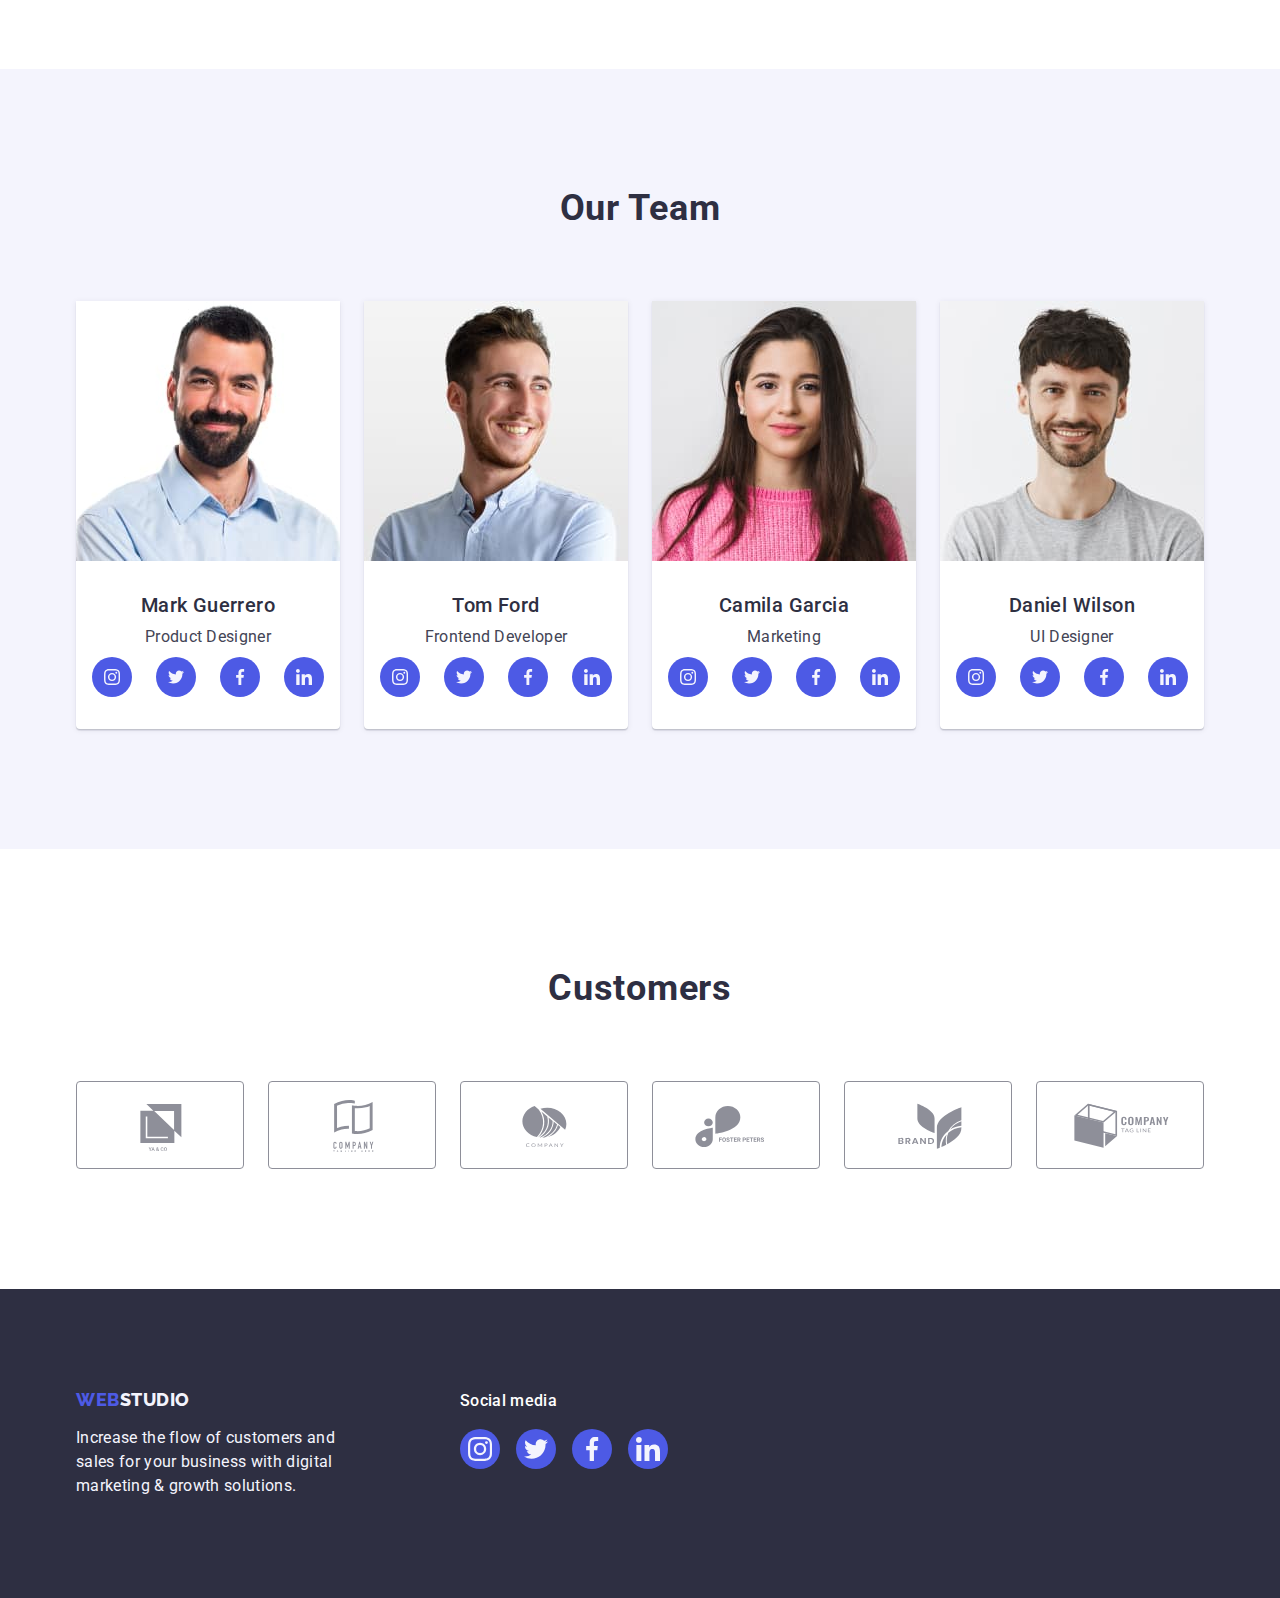
==== commit 2d313814: "form fix" ====
--- a/index.html
+++ b/index.html
@@ -614,7 +614,7 @@
 			</div>
 		</footer>
 		<div
-			class="backdrop"
+			class="backdrop is-hidden"
 			data-modal>
 			<div class="modal">
 				<button
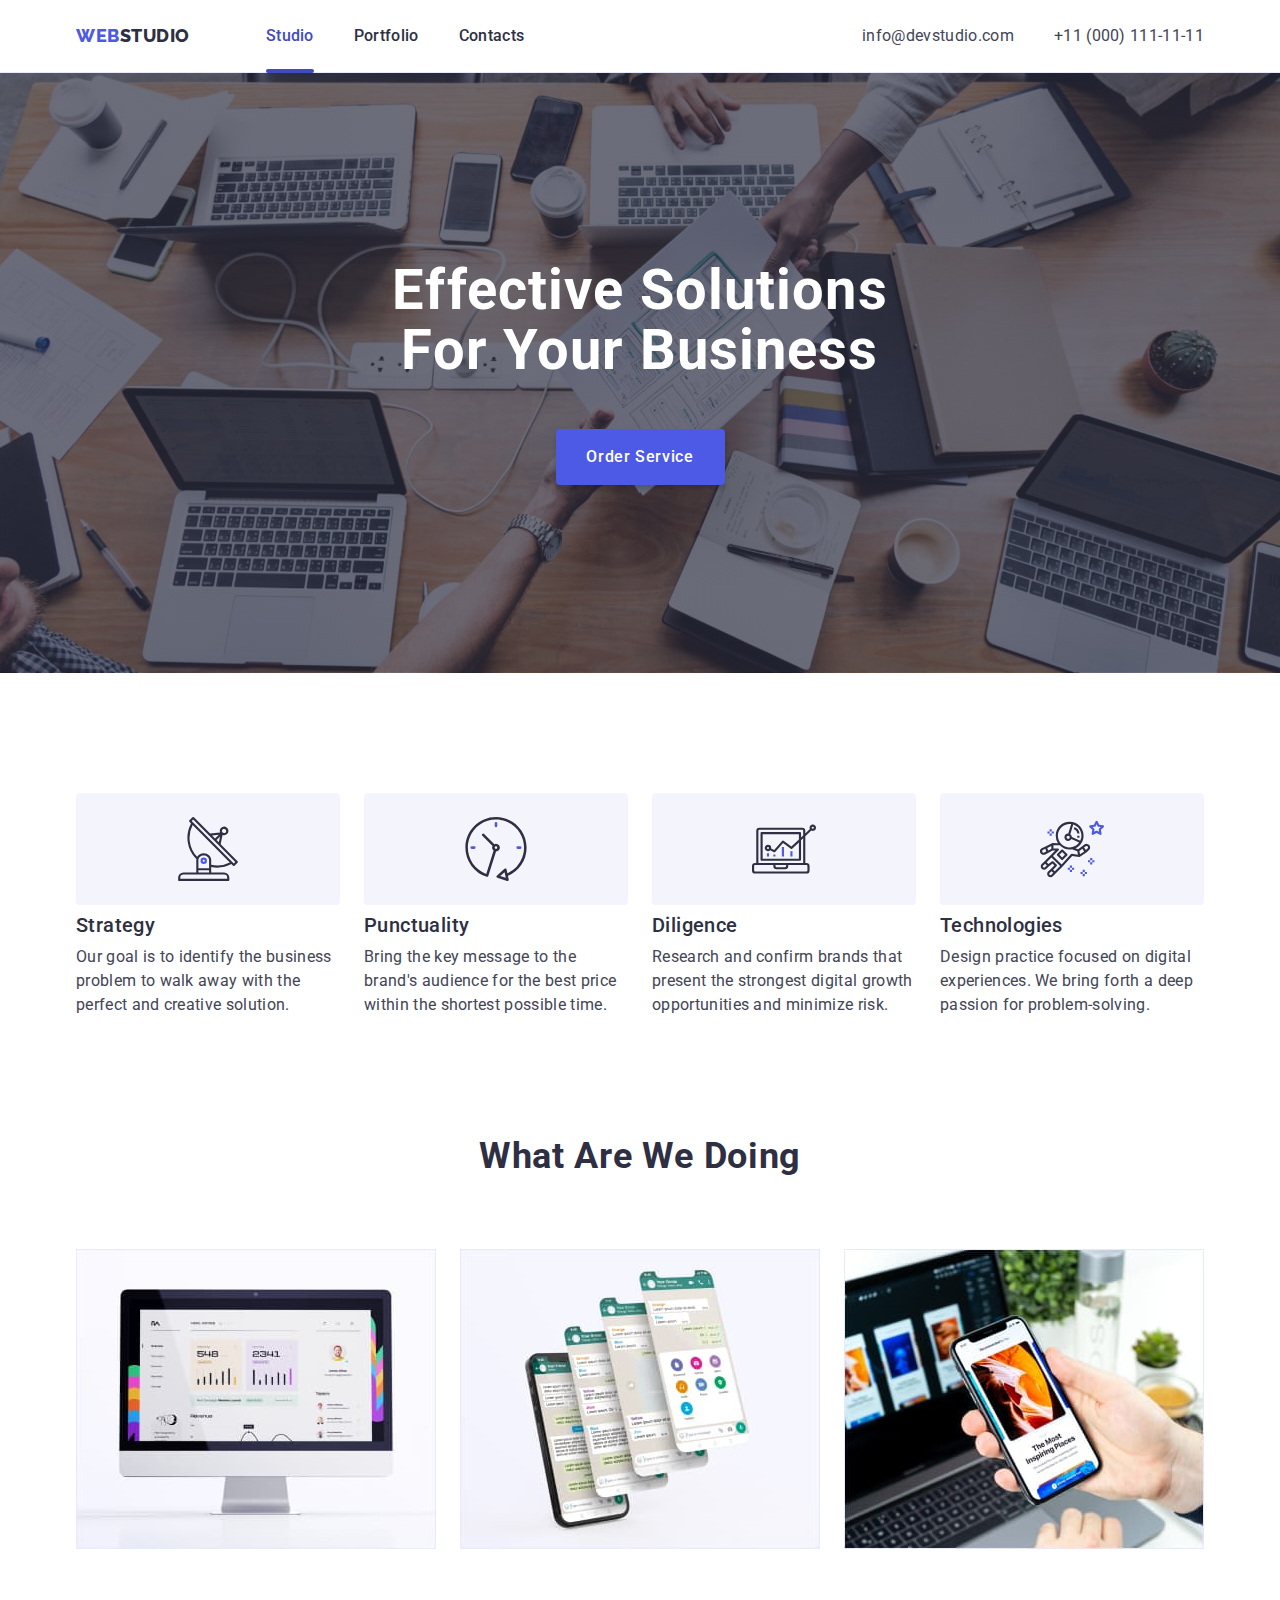
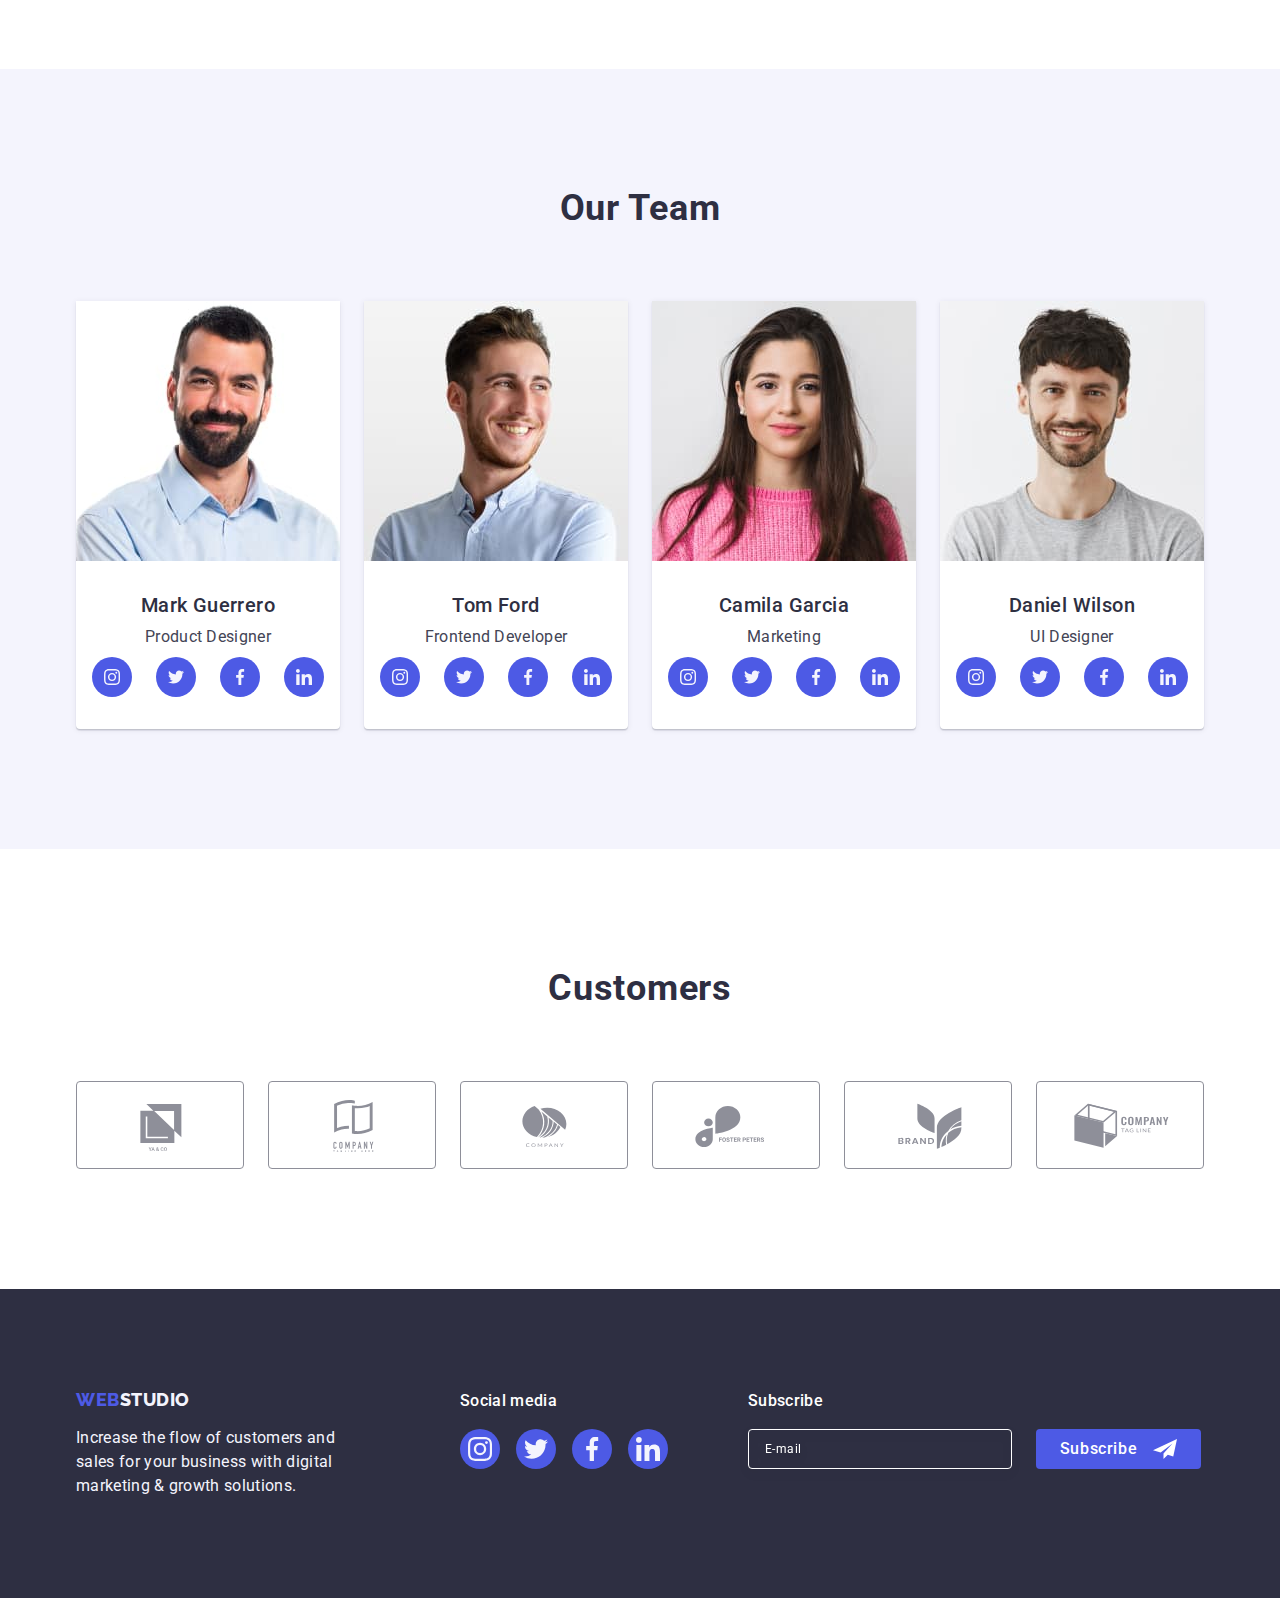
==== commit 47494db0: "made footer form" ====
--- a/index.html
+++ b/index.html
@@ -554,7 +554,7 @@
 						business with digital marketing & growth solutions.
 					</p>
 				</div>
-				<div>
+				<div class="footer__social">
 					<p class="footer__title">Social media</p>
 					<ul class="list icons__list footer__icons">
 						<li class="icons__item">
@@ -610,6 +610,30 @@
 							</a>
 						</li>
 					</ul>
+				</div>
+				<div class="footer__form-wrapper">
+					<p class="footer__form-title">Subscribe</p>
+					<form class="footer__form">
+						<label>
+							<input
+								type="email"
+								placeholder="E-mail"
+								required
+								name="email"
+								class="footer__form-input" />
+						</label>
+						<button
+							type="submit"
+							class="btn footer__form-btn">
+							Subscribe
+							<svg
+								class="footer__btn-icon"
+								width="24"
+								height="24">
+								<use href="./images/icons.svg#icon-plane"></use>
+							</svg>
+						</button>
+					</form>
 				</div>
 			</div>
 		</footer>
@@ -634,19 +658,19 @@
 					<div class="form__wrapper">
 						<label
 							class="form__label"
-							for="name"
+							for="user-name"
 							>Name</label
 						>
 						<div class="input__wrapper">
 							<input
 								required
-								name="name"
+								name="user-name"
 								type="text"
 								class="form__input"
-								id="name" />
+								id="user-name" />
 							<svg
 								width="18"
-								height="18"
+								height="24"
 								class="form__icon">
 								<use
 									href="./images/icons.svg#icon-person"></use>
@@ -656,16 +680,16 @@
 					<div class="form__wrapper">
 						<label
 							class="form__label"
-							for="phone"
+							for="user-phone"
 							>Phone</label
 						>
 						<div class="input__wrapper">
 							<input
 								required
-								name="phone"
+								name="user-phone"
 								type="tel"
 								class="form__input"
-								id="phone" />
+								id="user-phone" />
 							<svg
 								width="18"
 								height="24"
@@ -677,16 +701,16 @@
 					<div class="form__wrapper">
 						<label
 							class="form__label"
-							for="email"
+							for="user-email"
 							>Email</label
 						>
 						<div class="input__wrapper">
 							<input
 								required
-								name="email"
+								name="user-email"
 								type="email"
 								class="form__input"
-								id="email" />
+								id="user-email" />
 							<svg
 								width="18"
 								height="24"
@@ -698,23 +722,24 @@
 					<div class="textarea__wrapper">
 						<label
 							class="form__label"
-							for="comment"
+							for="user-comment"
 							>Comment</label
 						>
 						<textarea
-							name="comment"
-							id="comment"
+							name="user-comment"
+							id="user-comment"
 							class="form__textarea"
 							placeholder="Text input"></textarea>
 					</div>
 					<div class="checkbox__wrapper">
 						<input
 							class="input__policy visually-hidden"
-							name="police"
-							id="policy"
-							type="checkbox" />
+							name="user-privacy"
+							id="user-privacy"
+							type="checkbox"
+							value="true" />
 						<label
-							for="policy"
+							for="user-privacy"
 							class="form__label policy__label">
 							<span class="checkbox">
 								<svg
@@ -725,9 +750,11 @@
 										href="./images/icons.svg#icon-check"></use>
 								</svg>
 							</span>
-							<span
-								>I accept the terms and conditions of the
-								<a href="">Privacy Policy</a></span
+							I accept the terms and conditions of the
+							<a
+								href=""
+								class="privacy__link"
+								>Privacy Policy</a
 							>
 						</label>
 					</div>
--- a/css/styles.css
+++ b/css/styles.css
@@ -400,6 +400,10 @@
 	align-items: baseline;
 }
 
+.footer__social {
+	margin-right: 80px;
+}
+
 .mr-120 {
 	margin-right: 120px;
 }
@@ -454,6 +458,56 @@
 .footer__link:hover,
 .footer__link:focus {
 	background-color: var(--green-hover);
+}
+
+.footer__form {
+	display: flex;
+	gap: 24px;
+}
+
+.footer__form-title {
+	font-weight: 500;
+	font-size: 16px;
+	line-height: 1.5;
+	letter-spacing: 0.02em;
+	color: var(--default-white);
+	margin-bottom: 16px;
+}
+
+.footer__form-input {
+	width: 264px;
+	height: 40px;
+	border: 1px solid var(--default-white);
+	background: transparent;
+	font-size: 12px;
+	line-height: 1.5;
+	letter-spacing: 0.04em;
+	padding-left: 16px;
+	filter: drop-shadow(0px 4px 4px rgba(0, 0, 0, 0.15));
+	border-radius: 4px;
+	color: var(--default-white);
+}
+
+.footer__form-input::placeholder {
+	color: var(--default-white);
+}
+
+.footer__form-btn {
+	min-width: 165px;
+	height: 40px;
+	display: flex;
+	justify-content: center;
+	align-items: center;
+	font-size: 16px;
+	line-height: 1.5;
+	letter-spacing: 0.04em;
+	color: var(--default-white);
+	background-color: var(--color-accent);
+}
+
+.footer__btn-icon {
+	margin-left: 16px;
+	fill: currentColor;
 }
 
 /*? ---------- Portfolio page ---------  */
@@ -632,8 +686,11 @@
 	cursor: pointer;
 }
 
+.form__wrapper {
+	margin-bottom: 8px;
+}
+
 .input__wrapper {
-	margin-bottom: 8px;
 	position: relative;
 }
 
@@ -646,15 +703,15 @@
 	padding-left: 38px;
 	transition: border-color 250ms var(--animation-func);
 	cursor: pointer;
+	background-color: transparent;
 }
 
 .form__icon {
 	position: absolute;
 	top: 50%;
 	transform: translateY(-50%);
-	left: 19px;
-	transition: fill 250ms var(--animation-func),
-		filter 250ms var(--animation-func);
+	left: 16px;
+	transition: fill 250ms var(--animation-func);
 }
 
 .form__input:focus,
@@ -665,6 +722,10 @@
 .form__input:focus + .form__icon {
 	fill: var(--color-accent);
 	filter: drop-shadow(0px 4px 4px rgba(0, 0, 0, 0.25));
+}
+
+.textarea__wrapper {
+	margin-bottom: 16px;
 }
 
 .form__textarea {
@@ -676,8 +737,12 @@
 	outline: transparent;
 	transition: border-color 250ms var(--animation-func);
 	padding: 8px 16px;
-	margin-bottom: 16px;
 	cursor: pointer;
+	font-size: 12px;
+	line-height: 1.17;
+	letter-spacing: 0.04em;
+	color: rgba(46, 47, 66, 0.4);
+	background-color: transparent;
 }
 
 .form__textarea::placeholder {
@@ -693,11 +758,9 @@
 
 .policy__label {
 	margin: 0;
-	display: flex;
-	align-items: center;
-}
-
-.policy__label a {
+}
+
+.privacy__link {
 	color: var(--color-accent);
 }
 
@@ -706,23 +769,20 @@
 	height: 16px;
 	border: 1px solid rgba(46, 47, 66, 0.4);
 	border-radius: 2px;
+	display: inline-flex;
 	margin-right: 8px;
 	outline: transparent;
-	transition: background-color 250ms var(--animation-func),
-		border 250ms var(--animation-func);
-	display: flex;
+	transition: background-color 250ms cubic-bezier(0.4, 0, 0.2, 1),
+		border 250ms cubic-bezier(0.4, 0, 0.2, 1),
+		fill 250ms cubic-bezier(0.4, 0, 0.2, 1);
 	justify-content: center;
 	align-items: center;
 	fill: transparent;
-}
-
-.check__icon {
-	transition: fill 250ms var(--animation-func);
 }
 
 .input__policy:checked + .policy__label .checkbox {
 	background-color: var(--color-hover);
-	fill: var(--default-white);
+	fill: var(--light-gray);
 	border: none;
 }
 
@@ -735,4 +795,6 @@
 	box-shadow: 0px 4px 4px rgba(0, 0, 0, 0.15);
 	border-radius: 4px;
 	color: var(--default-white);
-}
+	line-height: 1.5;
+	letter-spacing: 0.04em;
+}
